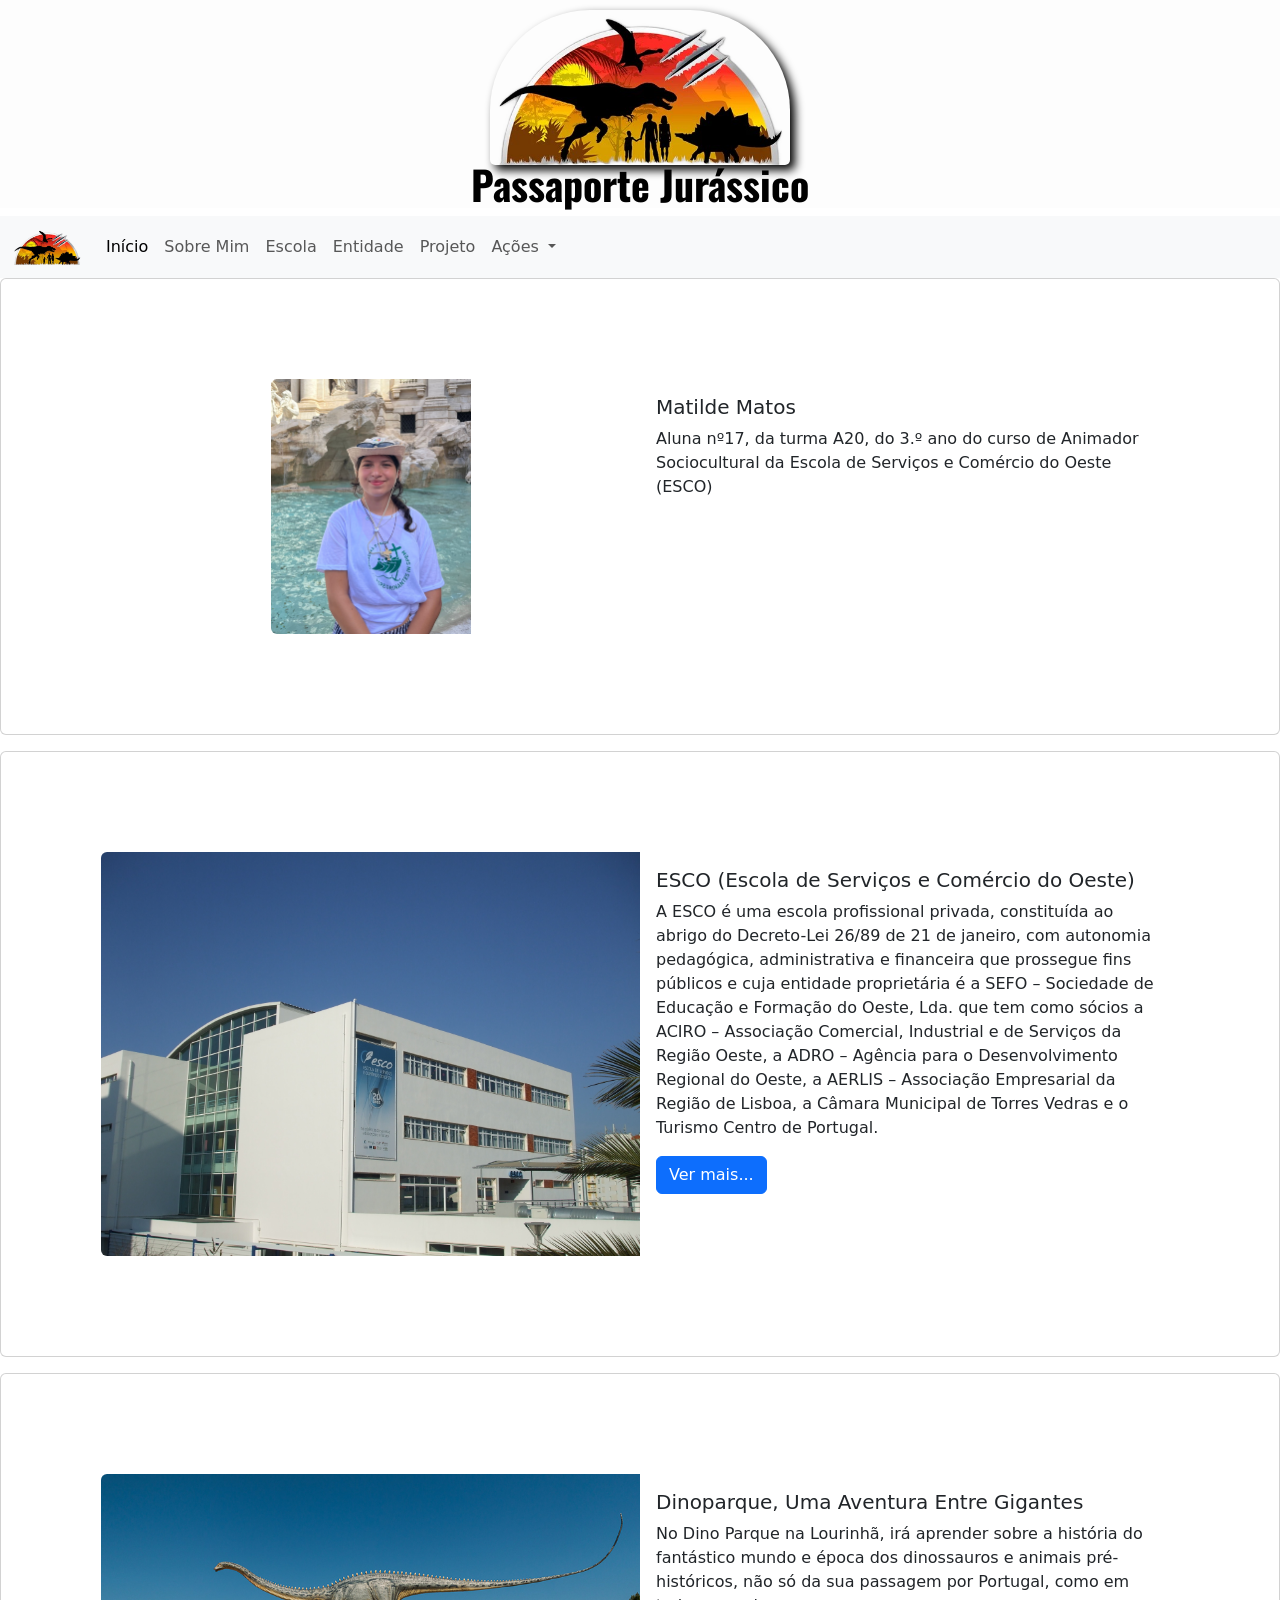
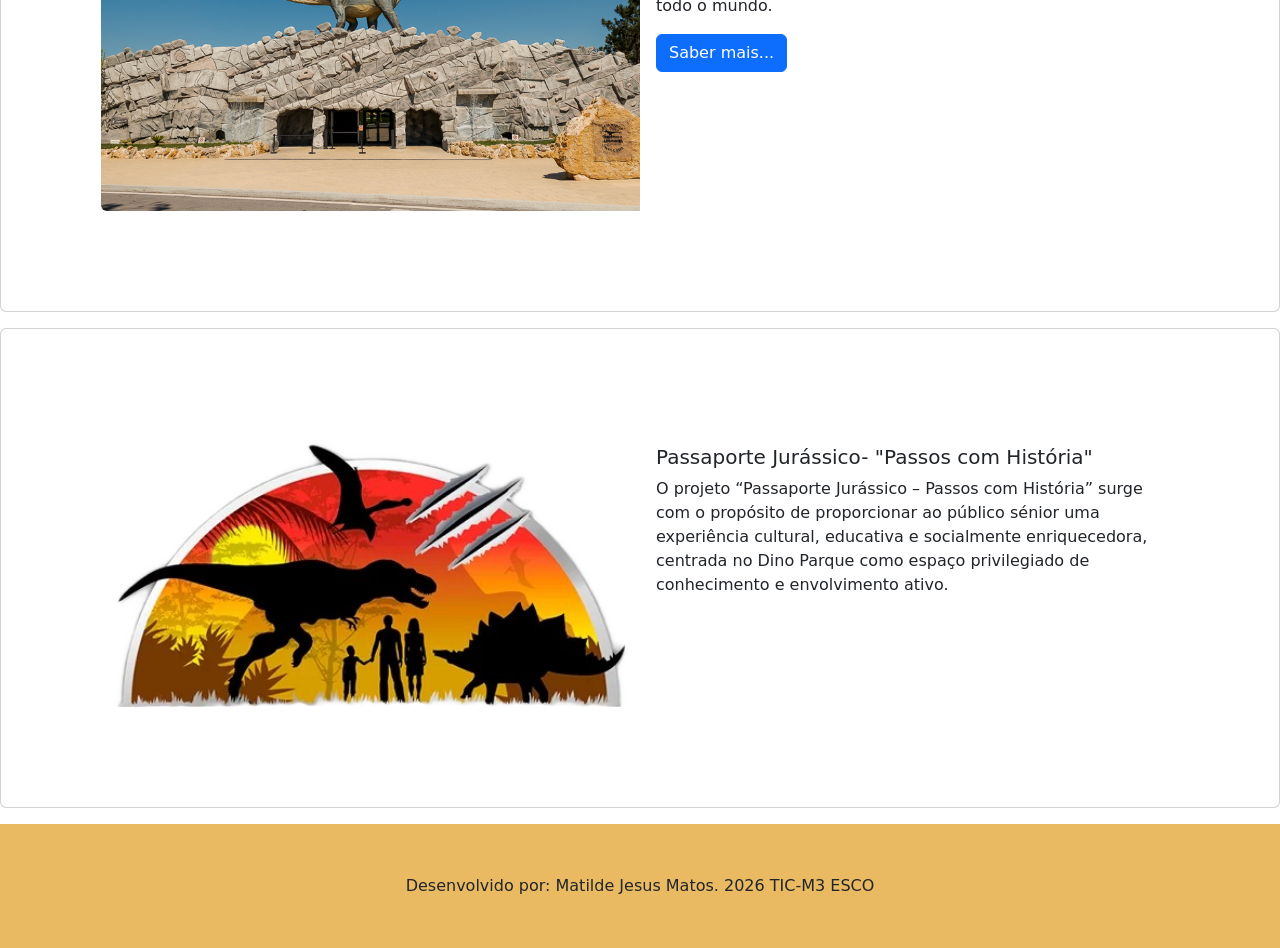
==== index.html @ 212cd007 "Add files for initial version" ====
<!DOCTYPE html>
<html lang="pt-pt">
<head>
    <meta charset="UTF-8">
    <meta name="viewport" content="width=device-width, initial-scale=1.0">
    <title>Passaporte Jurássico- Passos com História</title>
    <link rel="shortcut icon" href="./img/LogoESCO.png" type="image/x-icon">
<link rel="stylesheet" href="./css/style.css">

<link href="https://cdn.jsdelivr.net/npm/bootstrap@5.3.8/dist/css/bootstrap.min.css" rel="stylesheet" integrity="sha384-sRIl4kxILFvY47J16cr9ZwB07vP4J8+LH7qKQnuqkuIAvNWLzeN8tE5YBujZqJLB" crossorigin="anonymous">
<script src="https://cdn.jsdelivr.net/npm/bootstrap@5.3.8/dist/js/bootstrap.bundle.min.js" integrity="sha384-FKyoEForCGlyvwx9Hj09JcYn3nv7wiPVlz7YYwJrWVcXK/BmnVDxM+D2scQbITxI" crossorigin="anonymous"></script>


</head>

<body>
<header>
    <img class="logotipo" src="./img/LogoDinoParque3.png" alt="">
    <h1 class="titulo Oswald">Passaporte Jurássico </h1>
    
</header>

<nav class="navbar navbar-expand-lg bg-body-tertiary sticky-top">
  <div class="container-fluid">
    <a class="navbar-brand" href="#"><img class="logotipo-menu" src="img/LogoDinoParque3.png" alt=""></a>
    <button class="navbar-toggler" type="button" data-bs-toggle="collapse" data-bs-target="#navbarSupportedContent" aria-controls="navbarSupportedContent" aria-expanded="false" aria-label="Toggle navigation">
      <span class="navbar-toggler-icon"></span>
    </button>
    <div class="collapse navbar-collapse" id="navbarSupportedContent">
      <ul class="navbar-nav me-auto mb-2 mb-lg-0">
        <li class="nav-item">
          <a class="nav-link active" aria-current="page" href="#">Início</a>
        </li>
        <li class="nav-item">
          <a class="nav-link" href="#sobremim">Sobre Mim</a>
                  <li class="nav-item">
          <a class="nav-link" href="#escola">Escola</a>
                  <li class="nav-item">
          <a class="nav-link" href="#entidade">Entidade</a>
                  <li class="nav-item">
          <a class="nav-link" href="#projeto">Projeto</a>

        </li>
        <li class="nav-item dropdown">
          <a class="nav-link dropdown-toggle" href="#" role="button" data-bs-toggle="dropdown" aria-expanded="false">
            Ações
          </a>
          <ul class="dropdown-menu">
            <li><a class="dropdown-item" href="#atividade1">Apresentação do Projeto à entidade</a></li>
            <li><a class="dropdown-item" href="#atividade2">Estabelecimento de Parcerias</a></li>
            <li><a class="dropdown-item" href="#atividade3">Análise de Informação e construção de jogos/atividades</a></li>
            <li><a class="dropdown-item" href="./html/mapa parque.html">Divulgação do Projeto a entidades de apoio a seniores   </a></li>
                        <li><hr class="dropdown-divider"></li>
            <li><a class="dropdown-item" href="#atividade5">Dinamização do projeto com o Público-Alvo</a></li>
                                    <li><hr class="dropdown-divider"></li>
            <li><a class="dropdown-item" href="#atividade6">Avaliação com o público-alvo– seniores participantes </a></li>
            <li><a class="dropdown-item" href="#atividade7">Avaliação com a entidades de apoio a seniores participantes</a></li>
            <li><a class="dropdown-item" href="#atividade8">Avaliação com a entidade</a></li>

          </ul>
        </li>

        </li>
      </ul>
 
      </form>
    </div>
  </div>
</nav>


<div class="card mb-3" id="sobremim"> 
  <div class="row g-0">
    <div class="col-md-6">
      <img src="./img/sobre mim 1.jpeg" class="img-fluid rounded-start" alt="..." style="max-width: 200px;">
    </div>
    <div class="col-md-6">
      <div class="card-body">
        <h5 class="card-title">Matilde Matos </h5>
        <p class="card-text">Aluna nº17, da turma A20, do 3.º ano do curso de Animador Sociocultural da Escola de Serviços e Comércio do Oeste (ESCO)</p>
      </div>
</div>
</div>
</div>


<div class="card mb-3"id=escola>
  <div class="row g-0">
    <div class="col-md-6">
      <img src="./img/ESCO edificio" class="img-fluid rounded-start" alt="...">
    </div>
    <div class="col-md-6">
      <div class="card-body">
        <h5 class="card-title">ESCO (Escola de Serviços e Comércio do Oeste) </h5>
        <p class="card-text">A ESCO é uma escola profissional privada, constituída ao abrigo do Decreto-Lei 26/89 de 21 de janeiro, com autonomia pedagógica, administrativa e financeira que prossegue fins públicos e cuja entidade proprietária é a SEFO – Sociedade de Educação e Formação do Oeste, Lda. que tem como sócios a ACIRO – Associação Comercial, Industrial e de Serviços da Região Oeste, a ADRO – Agência para o Desenvolvimento Regional do Oeste, a AERLIS – Associação Empresarial da Região de Lisboa, a Câmara Municipal de Torres Vedras e o Turismo Centro de Portugal.</p>
            <a href="https://www.sefo.pt/" class="btn btn-primary" target="_blank">Ver mais...</a>
      </div>
</div>
</div>
</div>

<div class="card mb-3"id=entidade>
  <div class="row g-0">
    <div class="col-md-6">
      <img src="./img/Entrada Dinoparque.png" class="img-fluid rounded-start" alt="...">
    </div>
    <div class="col-md-6">
      <div class="card-body">
        <h5 class="card-title">Dinoparque, Uma Aventura Entre Gigantes </h5>
        <p class="card-text">No Dino Parque na Lourinhã, irá aprender sobre a história do fantástico mundo e época dos dinossauros e animais pré-históricos, não só da sua passagem por Portugal, como em todo o mundo.</p>
       <a href="https://www.dinoparque.pt/" class="btn btn-primary" target="_blank">Saber mais...</a>
      </div>
  </div>
</div>
</div>

<div class="card mb-3"id=projeto>
  <div class="row g-0">
    <div class="col-md-6">
      <img src="./img/LogoDinoParque3.png" class="img-fluid rounded-start" alt="...">
    </div>
    <div class="col-md-6">
      <div class="card-body">
        <h5 class="card-title">Passaporte Jurássico- "Passos com História" </h5>
        <p class="card-text">O projeto “Passaporte Jurássico – Passos com História” surge com o propósito de proporcionar ao público sénior uma experiência cultural, educativa e socialmente enriquecedora, centrada no Dino Parque como espaço privilegiado de conhecimento e envolvimento ativo.</p>
      </div>
  </div>
</div>
  </div>


</body>

<footer>
Desenvolvido por: Matilde Jesus Matos. 2026 TIC-M3 ESCO
</footer>


</html>
---- css/style.css ----
@import url('https://fonts.googleapis.com/css2?family=Oswald:wght@200..700&display=swap');
 
 .logotipo{
    width: 300px;
    box-shadow: 5px 5px 10px black;
    border-radius: 100px 100px 5px 5px;
    margin-top: 10px;
}

.logotipo-menu{
    width: 70px;
   
}


header{
    text-align: center; background-color: rgb(253, 253, 253);
}

.titulo{
    color: rgb(0, 0, 0);
    font-size: 40px;
    margin-top: -5px;
    text-shadow: 2px 2px 7px color black;

    font-family: "Oswald", sans-serif;
    font-optical-sizing: auto;
    font-weight: 900;
    font-style: normal;
    }

.card img{
    width: 100%;
}

.card{
    text-align: center;
    padding: 100px
}

.card-body{
    text-align: left;
}


footer{

    text-align: center;
    background-color: #eaba63;
    padding: 50px;
}
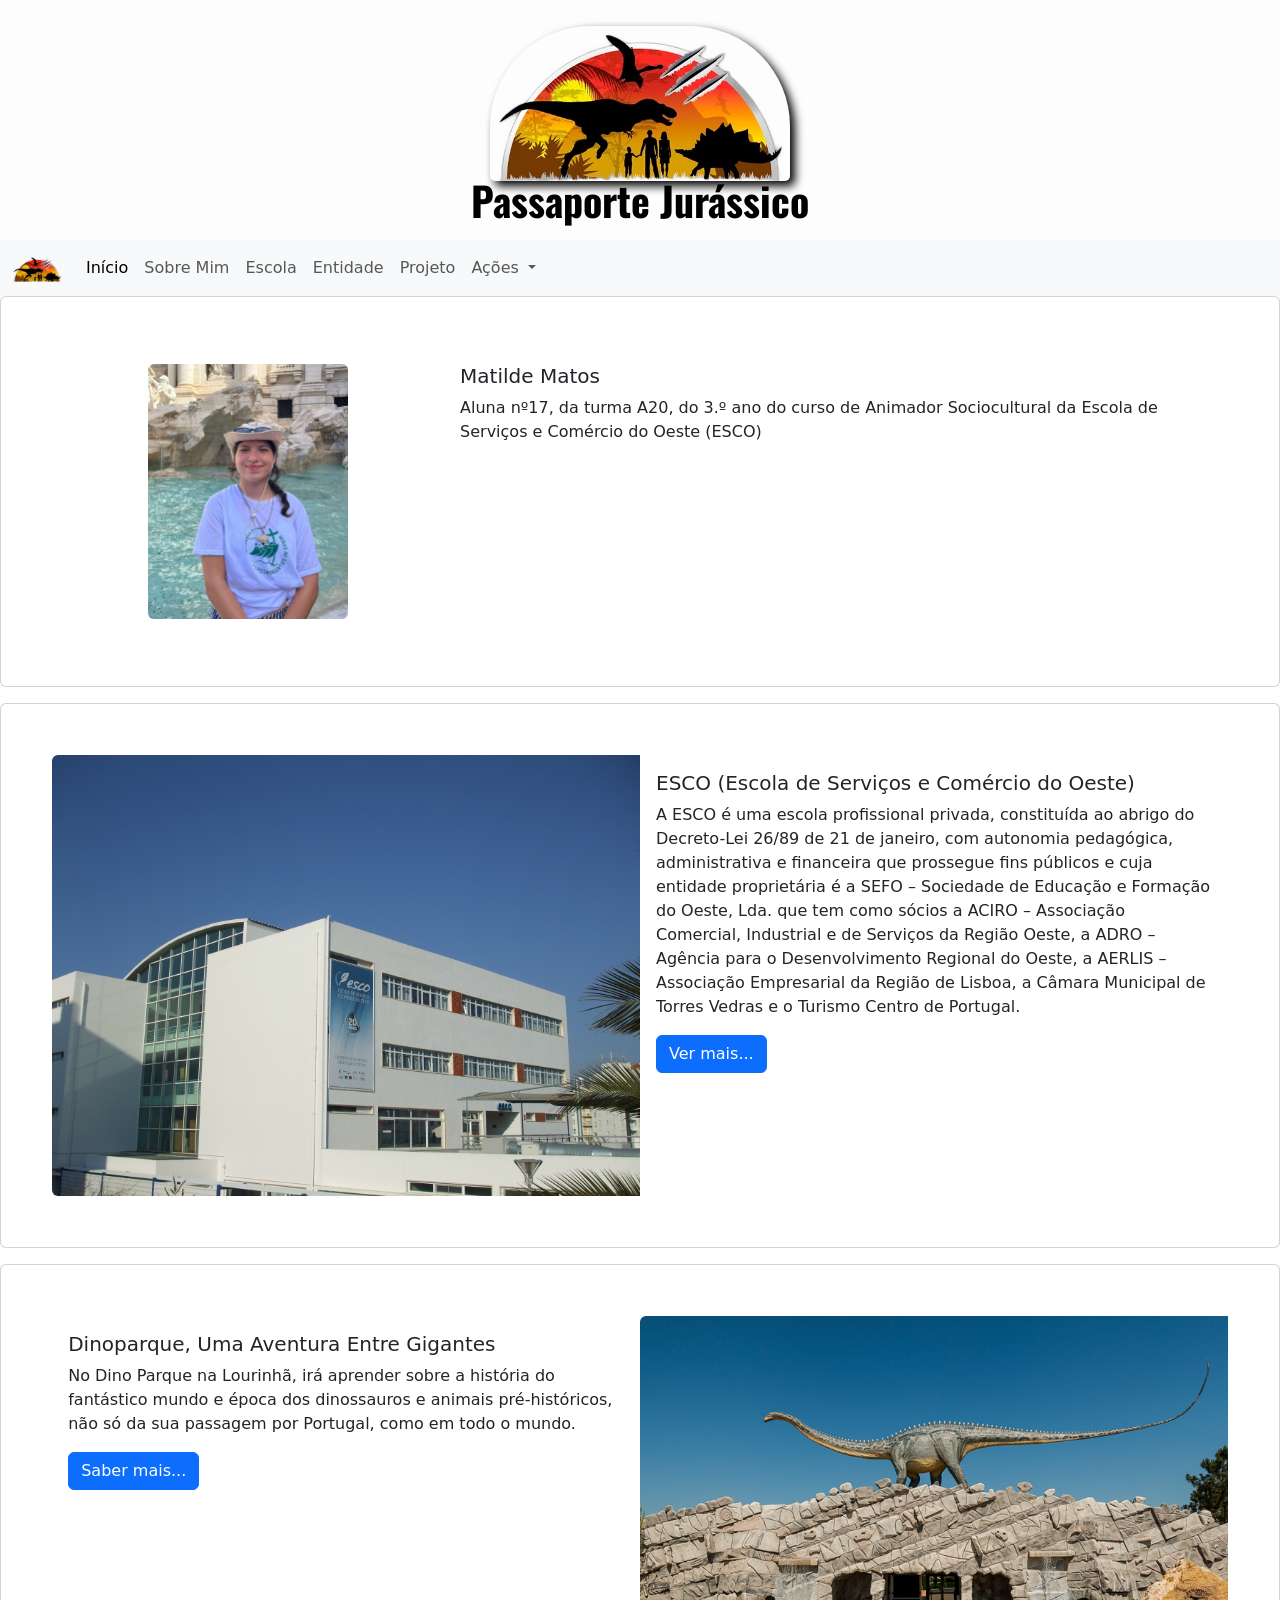
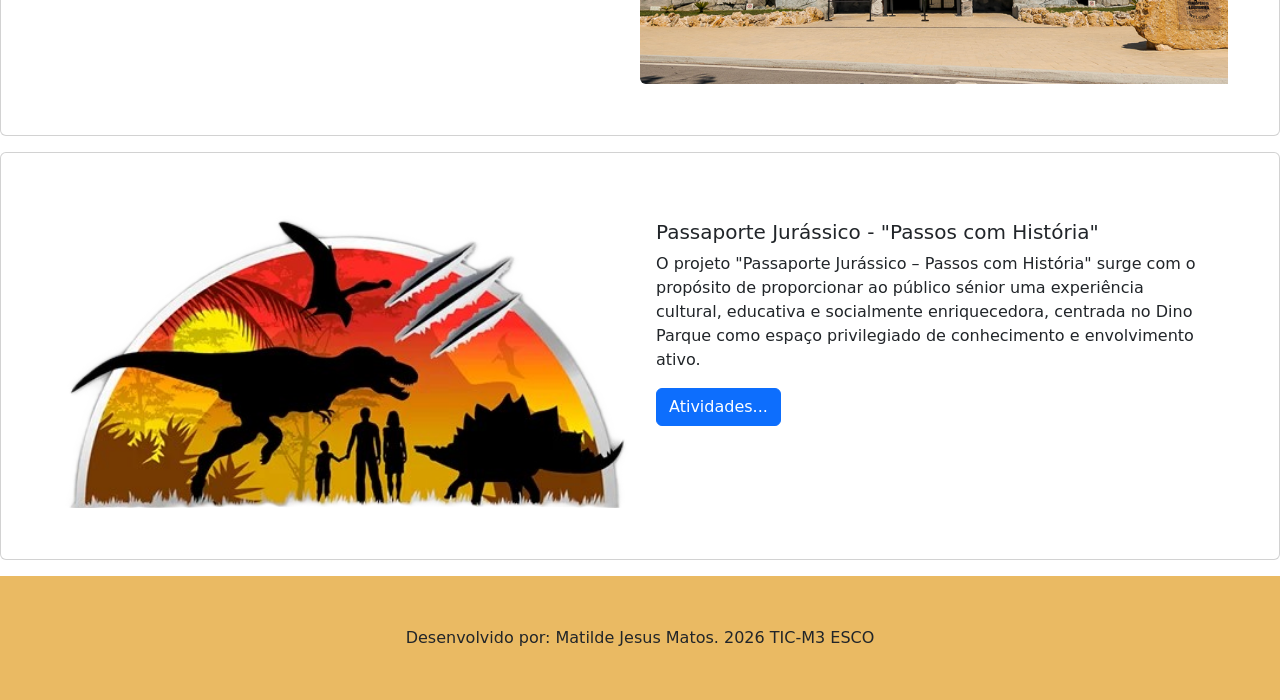
==== commit fb4a6a36: "Refactor CSS and add park pages/assets Rewrote and modernized css/style.css (reset, responsive rules" ====
--- a/index.html
+++ b/index.html
@@ -1,141 +1,142 @@
-<!DOCTYPE html>
-<html lang="pt-pt">
-<head>
-    <meta charset="UTF-8">
-    <meta name="viewport" content="width=device-width, initial-scale=1.0">
-    <title>Passaporte Jurássico- Passos com História</title>
-    <link rel="shortcut icon" href="./img/LogoESCO.png" type="image/x-icon">
-<link rel="stylesheet" href="./css/style.css">
-
-<link href="https://cdn.jsdelivr.net/npm/bootstrap@5.3.8/dist/css/bootstrap.min.css" rel="stylesheet" integrity="sha384-sRIl4kxILFvY47J16cr9ZwB07vP4J8+LH7qKQnuqkuIAvNWLzeN8tE5YBujZqJLB" crossorigin="anonymous">
-<script src="https://cdn.jsdelivr.net/npm/bootstrap@5.3.8/dist/js/bootstrap.bundle.min.js" integrity="sha384-FKyoEForCGlyvwx9Hj09JcYn3nv7wiPVlz7YYwJrWVcXK/BmnVDxM+D2scQbITxI" crossorigin="anonymous"></script>
-
-
-</head>
-
-<body>
-<header>
-    <img class="logotipo" src="./img/LogoDinoParque3.png" alt="">
-    <h1 class="titulo Oswald">Passaporte Jurássico </h1>
-    
-</header>
-
-<nav class="navbar navbar-expand-lg bg-body-tertiary sticky-top">
-  <div class="container-fluid">
-    <a class="navbar-brand" href="#"><img class="logotipo-menu" src="img/LogoDinoParque3.png" alt=""></a>
-    <button class="navbar-toggler" type="button" data-bs-toggle="collapse" data-bs-target="#navbarSupportedContent" aria-controls="navbarSupportedContent" aria-expanded="false" aria-label="Toggle navigation">
-      <span class="navbar-toggler-icon"></span>
-    </button>
-    <div class="collapse navbar-collapse" id="navbarSupportedContent">
-      <ul class="navbar-nav me-auto mb-2 mb-lg-0">
-        <li class="nav-item">
-          <a class="nav-link active" aria-current="page" href="#">Início</a>
-        </li>
-        <li class="nav-item">
-          <a class="nav-link" href="#sobremim">Sobre Mim</a>
-                  <li class="nav-item">
-          <a class="nav-link" href="#escola">Escola</a>
-                  <li class="nav-item">
-          <a class="nav-link" href="#entidade">Entidade</a>
-                  <li class="nav-item">
-          <a class="nav-link" href="#projeto">Projeto</a>
-
-        </li>
-        <li class="nav-item dropdown">
-          <a class="nav-link dropdown-toggle" href="#" role="button" data-bs-toggle="dropdown" aria-expanded="false">
-            Ações
-          </a>
-          <ul class="dropdown-menu">
-            <li><a class="dropdown-item" href="#atividade1">Apresentação do Projeto à entidade</a></li>
-            <li><a class="dropdown-item" href="#atividade2">Estabelecimento de Parcerias</a></li>
-            <li><a class="dropdown-item" href="#atividade3">Análise de Informação e construção de jogos/atividades</a></li>
-            <li><a class="dropdown-item" href="./html/mapa parque.html">Divulgação do Projeto a entidades de apoio a seniores   </a></li>
-                        <li><hr class="dropdown-divider"></li>
-            <li><a class="dropdown-item" href="#atividade5">Dinamização do projeto com o Público-Alvo</a></li>
-                                    <li><hr class="dropdown-divider"></li>
-            <li><a class="dropdown-item" href="#atividade6">Avaliação com o público-alvo– seniores participantes </a></li>
-            <li><a class="dropdown-item" href="#atividade7">Avaliação com a entidades de apoio a seniores participantes</a></li>
-            <li><a class="dropdown-item" href="#atividade8">Avaliação com a entidade</a></li>
-
-          </ul>
-        </li>
-
-        </li>
-      </ul>
- 
-      </form>
-    </div>
-  </div>
-</nav>
-
-
-<div class="card mb-3" id="sobremim"> 
-  <div class="row g-0">
-    <div class="col-md-6">
-      <img src="./img/sobre mim 1.jpeg" class="img-fluid rounded-start" alt="..." style="max-width: 200px;">
-    </div>
-    <div class="col-md-6">
-      <div class="card-body">
-        <h5 class="card-title">Matilde Matos </h5>
-        <p class="card-text">Aluna nº17, da turma A20, do 3.º ano do curso de Animador Sociocultural da Escola de Serviços e Comércio do Oeste (ESCO)</p>
-      </div>
-</div>
-</div>
-</div>
-
-
-<div class="card mb-3"id=escola>
-  <div class="row g-0">
-    <div class="col-md-6">
-      <img src="./img/ESCO edificio" class="img-fluid rounded-start" alt="...">
-    </div>
-    <div class="col-md-6">
-      <div class="card-body">
-        <h5 class="card-title">ESCO (Escola de Serviços e Comércio do Oeste) </h5>
-        <p class="card-text">A ESCO é uma escola profissional privada, constituída ao abrigo do Decreto-Lei 26/89 de 21 de janeiro, com autonomia pedagógica, administrativa e financeira que prossegue fins públicos e cuja entidade proprietária é a SEFO – Sociedade de Educação e Formação do Oeste, Lda. que tem como sócios a ACIRO – Associação Comercial, Industrial e de Serviços da Região Oeste, a ADRO – Agência para o Desenvolvimento Regional do Oeste, a AERLIS – Associação Empresarial da Região de Lisboa, a Câmara Municipal de Torres Vedras e o Turismo Centro de Portugal.</p>
-            <a href="https://www.sefo.pt/" class="btn btn-primary" target="_blank">Ver mais...</a>
-      </div>
-</div>
-</div>
-</div>
-
-<div class="card mb-3"id=entidade>
-  <div class="row g-0">
-    <div class="col-md-6">
-      <img src="./img/Entrada Dinoparque.png" class="img-fluid rounded-start" alt="...">
-    </div>
-    <div class="col-md-6">
-      <div class="card-body">
-        <h5 class="card-title">Dinoparque, Uma Aventura Entre Gigantes </h5>
-        <p class="card-text">No Dino Parque na Lourinhã, irá aprender sobre a história do fantástico mundo e época dos dinossauros e animais pré-históricos, não só da sua passagem por Portugal, como em todo o mundo.</p>
-       <a href="https://www.dinoparque.pt/" class="btn btn-primary" target="_blank">Saber mais...</a>
-      </div>
-  </div>
-</div>
-</div>
-
-<div class="card mb-3"id=projeto>
-  <div class="row g-0">
-    <div class="col-md-6">
-      <img src="./img/LogoDinoParque3.png" class="img-fluid rounded-start" alt="...">
-    </div>
-    <div class="col-md-6">
-      <div class="card-body">
-        <h5 class="card-title">Passaporte Jurássico- "Passos com História" </h5>
-        <p class="card-text">O projeto “Passaporte Jurássico – Passos com História” surge com o propósito de proporcionar ao público sénior uma experiência cultural, educativa e socialmente enriquecedora, centrada no Dino Parque como espaço privilegiado de conhecimento e envolvimento ativo.</p>
-      </div>
-  </div>
-</div>
-  </div>
-
-
-</body>
-
-<footer>
-Desenvolvido por: Matilde Jesus Matos. 2026 TIC-M3 ESCO
-</footer>
-
-
-</html>
-
-
+<!DOCTYPE html>
+<html lang="pt-pt">
+<head>
+    <meta charset="UTF-8">
+    <meta name="viewport" content="width=device-width, initial-scale=1.0">
+    <title>Passaporte Jurássico- Passos com História</title>
+    <meta name="description" content="Passaporte Jurássico – Passos com História. Projeto PAP de Matilde Matos, Animador Sociocultural, ESCO.">
+    <link rel="shortcut icon" href="./img/LogoESCO.png" type="image/x-icon">
+    <link rel="stylesheet" href="./css/style.css">
+    <link href="https://cdn.jsdelivr.net/npm/bootstrap@5.3.8/dist/css/bootstrap.min.css" rel="stylesheet" integrity="sha384-sRIl4kxILFvY47J16cr9ZwB07vP4J8+LH7qKQnuqkuIAvNWLzeN8tE5YBujZqJLB" crossorigin="anonymous">
+    <script src="https://cdn.jsdelivr.net/npm/bootstrap@5.3.8/dist/js/bootstrap.bundle.min.js" integrity="sha384-FKyoEForCGlyvwx9Hj09JcYn3nv7wiPVlz7YYwJrWVcXK/BmnVDxM+D2scQbITxI" crossorigin="anonymous"></script>
+</head>
+
+<body>
+
+<header>
+    <a href="#">
+        <img class="logotipo" src="./img/LogoDinoParque3.png" alt="Logo DinoParque">
+    </a>
+    <h1 class="titulo Oswald">Passaporte Jurássico</h1>
+</header>
+
+<nav class="navbar navbar-expand-lg bg-body-tertiary sticky-top">
+  <div class="container-fluid">
+    <a class="navbar-brand" href="#">
+      <img class="logotipo-menu" src="img/LogoDinoParque3.png" alt="Logo DinoParque menu">
+    </a>
+    <button class="navbar-toggler" type="button" data-bs-toggle="collapse" data-bs-target="#navbarSupportedContent"
+      aria-controls="navbarSupportedContent" aria-expanded="false" aria-label="Abrir navegação">
+      <span class="navbar-toggler-icon"></span>
+    </button>
+    <div class="collapse navbar-collapse" id="navbarSupportedContent">
+      <ul class="navbar-nav me-auto mb-2 mb-lg-0">
+        <li class="nav-item">
+          <a class="nav-link active" aria-current="page" href="#">Início</a>
+        </li>
+        <li class="nav-item">
+          <a class="nav-link" href="#sobremim">Sobre Mim</a>
+        </li>
+        <li class="nav-item">
+          <a class="nav-link" href="#escola">Escola</a>
+        </li>
+        <li class="nav-item">
+          <a class="nav-link" href="#entidade">Entidade</a>
+        </li>
+        <li class="nav-item">
+          <a class="nav-link" href="#projeto">Projeto</a>
+        </li>
+        <li class="nav-item dropdown">
+          <a class="nav-link dropdown-toggle" href="#" role="button" data-bs-toggle="dropdown" aria-expanded="false">
+            Ações
+          </a>
+          <ul class="dropdown-menu">
+            <li><a class="dropdown-item" href="#atividade1">Apresentação do Projeto à entidade</a></li>
+            <li><a class="dropdown-item" href="#atividade2">Estabelecimento de Parcerias</a></li>
+            <li><a class="dropdown-item" href="#atividade3">Análise de Informação e construção de jogos/atividades</a></li>
+            <li><a class="dropdown-item" href="./html/mapa_parque.html">Divulgação do Projeto a entidades de apoio a seniores</a></li>
+            <li><hr class="dropdown-divider"></li>
+            <li><a class="dropdown-item" href="#atividade5">Dinamização do projeto com o Público-Alvo</a></li>
+            <li><hr class="dropdown-divider"></li>
+            <li><a class="dropdown-item" href="#atividade6">Avaliação com o público-alvo – seniores participantes</a></li>
+            <li><a class="dropdown-item" href="#atividade7">Avaliação com a entidades de apoio a seniores participantes</a></li>
+            <li><a class="dropdown-item" href="#atividade8">Avaliação com a entidade</a></li>
+          </ul>
+        </li>
+      </ul>
+    </div>
+  </div>
+</nav>
+
+
+<!-- Sobre Mim -->
+<div class="card mb-3" id="sobremim">
+  <div class="row g-0">
+    <div class="col-md-4 d-flex align-items-center justify-content-center p-3">
+      <img src="./img/sobremim1.jpeg" class="img-fluid rounded" alt="Fotografia de Matilde Matos" style="max-width: 200px; width: 100%;">
+    </div>
+    <div class="col-md-8">
+      <div class="card-body">
+        <h5 class="card-title">Matilde Matos</h5>
+        <p class="card-text">Aluna nº17, da turma A20, do 3.º ano do curso de Animador Sociocultural da Escola de Serviços e Comércio do Oeste (ESCO)</p>
+      </div>
+    </div>
+  </div>
+</div>
+
+<!-- Escola -->
+<div class="card mb-3" id="escola">
+  <div class="row g-0">
+    <div class="col-md-6">
+      <img src="./img/ESCO_edificio.jpg" class="img-fluid rounded-start" alt="Edifício da ESCO" style="width:100%; height:100%; object-fit:cover;">
+    </div>
+    <div class="col-md-6">
+      <div class="card-body">
+        <h5 class="card-title">ESCO (Escola de Serviços e Comércio do Oeste)</h5>
+        <p class="card-text">A ESCO é uma escola profissional privada, constituída ao abrigo do Decreto-Lei 26/89 de 21 de janeiro, com autonomia pedagógica, administrativa e financeira que prossegue fins públicos e cuja entidade proprietária é a SEFO – Sociedade de Educação e Formação do Oeste, Lda. que tem como sócios a ACIRO – Associação Comercial, Industrial e de Serviços da Região Oeste, a ADRO – Agência para o Desenvolvimento Regional do Oeste, a AERLIS – Associação Empresarial da Região de Lisboa, a Câmara Municipal de Torres Vedras e o Turismo Centro de Portugal.</p>
+        <a href="https://www.sefo.pt/" class="btn btn-primary" target="_blank">Ver mais...</a>
+      </div>
+    </div>
+  </div>
+</div>
+
+<!-- Entidade -->
+<div class="card mb-3" id="entidade">
+  <div class="row g-0 flex-md-row-reverse">
+    <div class="col-md-6">
+      <img src="./img/Entrada_Dinoparque.png" class="img-fluid rounded-start" alt="Entrada do Dinoparque" style="width:100%; height:100%; object-fit:cover;">
+    </div>
+    <div class="col-md-6">
+      <div class="card-body">
+        <h5 class="card-title">Dinoparque, Uma Aventura Entre Gigantes</h5>
+        <p class="card-text">No Dino Parque na Lourinhã, irá aprender sobre a história do fantástico mundo e época dos dinossauros e animais pré-históricos, não só da sua passagem por Portugal, como em todo o mundo.</p>
+        <a href="https://www.dinoparque.pt/" class="btn btn-primary" target="_blank">Saber mais...</a>
+      </div>
+    </div>
+  </div>
+</div>
+
+<!-- Projeto -->
+<div class="card mb-3" id="projeto">
+  <div class="row g-0">
+    <div class="col-md-6">
+      <img src="./img/LogoDinoParque3.png" class="img-fluid rounded-start" alt="Logo do Projeto Passaporte Jurássico" style="width:100%; height:100%; object-fit:contain;">
+    </div>
+    <div class="col-md-6">
+      <div class="card-body">
+        <h5 class="card-title">Passaporte Jurássico - "Passos com História"</h5>
+        <p class="card-text">O projeto "Passaporte Jurássico – Passos com História" surge com o propósito de proporcionar ao público sénior uma experiência cultural, educativa e socialmente enriquecedora, centrada no Dino Parque como espaço privilegiado de conhecimento e envolvimento ativo.</p>
+        <a href="./html/mapa_parque.html" class="btn btn-primary" target="_blank">Atividades...</a>
+      </div>
+    </div>
+  </div>
+</div>
+
+
+</body>
+
+<footer>
+Desenvolvido por: Matilde Jesus Matos. 2026 TIC-M3 ESCO
+</footer>
+
+</html>
--- a/css/style.css
+++ b/css/style.css
@@ -1,52 +1,207 @@
-
-@import url('https://fonts.googleapis.com/css2?family=Oswald:wght@200..700&display=swap');
- 
- .logotipo{
-    width: 300px;
-    box-shadow: 5px 5px 10px black;
-    border-radius: 100px 100px 5px 5px;
-    margin-top: 10px;
-}
-
-.logotipo-menu{
-    width: 70px;
-   
-}
-
-
-header{
-    text-align: center; background-color: rgb(253, 253, 253);
-}
-
-.titulo{
-    color: rgb(0, 0, 0);
-    font-size: 40px;
-    margin-top: -5px;
-    text-shadow: 2px 2px 7px color black;
-
-    font-family: "Oswald", sans-serif;
-    font-optical-sizing: auto;
-    font-weight: 900;
-    font-style: normal;
-    }
-
-.card img{
-    width: 100%;
-}
-
-.card{
-    text-align: center;
-    padding: 100px
-}
-
-.card-body{
-    text-align: left;
-}
-
-
-footer{
-
-    text-align: center;
-    background-color: #eaba63;
-    padding: 50px;
-}
+
+@import url('https://fonts.googleapis.com/css2?family=Oswald:wght@200..700&display=swap');
+
+/* RESET / BASE */
+*, *::before, *::after {
+  box-sizing: border-box;
+}
+
+body {
+  margin: 0;
+  padding: 0;
+  overflow-x: hidden;
+}
+
+/* HEADER  */
+header {
+  text-align: center;
+  background-color: rgb(253, 253, 253);
+  padding: 16px 12px 8px;
+}
+
+.logotipo {
+  width: min(300px, 70vw);
+  box-shadow: 5px 5px 10px black;
+  border-radius: 100px 100px 5px 5px;
+  margin-top: 10px;
+}
+
+.logotipo-menu {
+  width: 50px;
+}
+
+/* TÍTULO */
+.titulo {
+  color: rgb(0, 0, 0);
+    font-size: 40px;
+  margin-top: -5px;
+  font-family: "Oswald", sans-serif;
+  font-optical-sizing: auto;
+  font-weight: 900;
+  font-style: normal;
+}
+
+/* CARDS */
+.card {
+  text-align: center;
+  padding: clamp(16px, 4vw, 60px);
+}
+
+.card img {
+  width: 100%;
+  height: auto;
+}
+
+.card-body {
+  text-align: left;
+}
+
+/* Garantir que imagem "sobre mim" não ultrapasse o card em mobile */
+.card .img-fluid.rounded-start {
+  max-width: 100% !important;
+  height: auto;
+}
+
+/* PERCURSO — secções internas */
+.percurso-header {
+  display: block;
+  text-decoration: none;
+  max-width: 900px;
+  margin: 40px auto 0;
+  padding: 0 12px;
+}
+
+.percurso-header-inner {
+  padding: 20px;
+  border: 4px solid hwb(39 4% 10%);
+  border-radius: 15px;
+  text-align: center;
+  background-color: #FFF9F2;
+  transition: all 0.3s ease;
+  display: flex;
+  flex-direction: column;
+  align-items: center;
+  gap: 10px;
+}
+
+.percurso-secao {
+  max-width: 900px;
+  margin: 40px auto;
+  padding: 25px clamp(12px, 4vw, 25px);
+  font-family: sans-serif;
+  border-radius: 15px;
+  box-shadow: 0 4px 6px rgba(0,0,0,0.1);
+  border: 1px solid #dee2e6;
+}
+
+.percurso-grid {
+  display: flex;
+  flex-wrap: wrap;
+  gap: 15px;
+  justify-content: center;
+}
+
+.percurso-grid-item {
+  flex: 1 1 200px;
+  min-width: 0;
+  text-align: center;
+}
+
+.percurso-grid-item .img-box {
+  height: 180px;
+  overflow: hidden;
+  border-radius: 10px;
+  border: 1px solid #ddd;
+}
+
+.percurso-grid-item .img-box img {
+  width: 100%;
+  height: 100%;
+  object-fit: cover;
+}
+
+
+/* MAPA DO PARQUE */
+.mapa-container {
+  width: 100%;
+  text-align: center;
+  overflow-x: auto;
+  padding: 0 8px;
+}
+
+.mapa-container img {
+  max-width: 100%;
+  height: auto;
+}
+
+
+/* FOOTER */
+footer {
+  text-align: center;
+  background-color: #eaba63;
+  padding: clamp(20px, 5vw, 50px);
+  font-size: clamp(13px, 2.5vw, 16px);
+}
+
+
+/* RESPONSIVIDADE — MOBILE */
+
+@media (max-width: 575.98px) {
+  /* Navbar: reduz padding */
+  .navbar {
+    padding: 6px 8px;
+  }
+
+  /* Cards em coluna única em mobile */
+  .card .row.g-0 {
+    flex-direction: column;
+  }
+
+  .card .col-md-6 {
+    width: 100% !important;
+    max-width: 100% !important;
+  }
+
+  /* Imagens dentro de cards ficam centradas e com largura total */
+  .card .col-md-6 > img.img-fluid {
+    max-width: 100% !important;
+    width: 100%;
+    border-radius: 10px 10px 0 0 !important;
+  }
+
+  .card-body {
+    padding: 12px;
+    text-align: center;
+  }
+
+  /* Percurso grid: itens ficam a 100% */
+  .percurso-grid-item {
+    flex: 1 1 100%;
+  }
+
+  /* Botão de reserva no mapa */
+  .botao-inscricao .btn {
+    width: 90%;
+    font-size: 14px;
+    padding: 10px;
+  }
+
+}
+
+@media (max-width: 767.98px) {
+
+  .card-body {
+    padding: 12px;
+    text-align: center;
+  }
+
+  /* Mapa: permite scroll horizontal se necessário */
+  .mapa-container {
+    -webkit-overflow-scrolling: touch;
+  }
+
+  /* Percurso: secções com menos padding lateral */
+  .percurso-secao {
+    margin: 20px 12px;
+  }
+}
